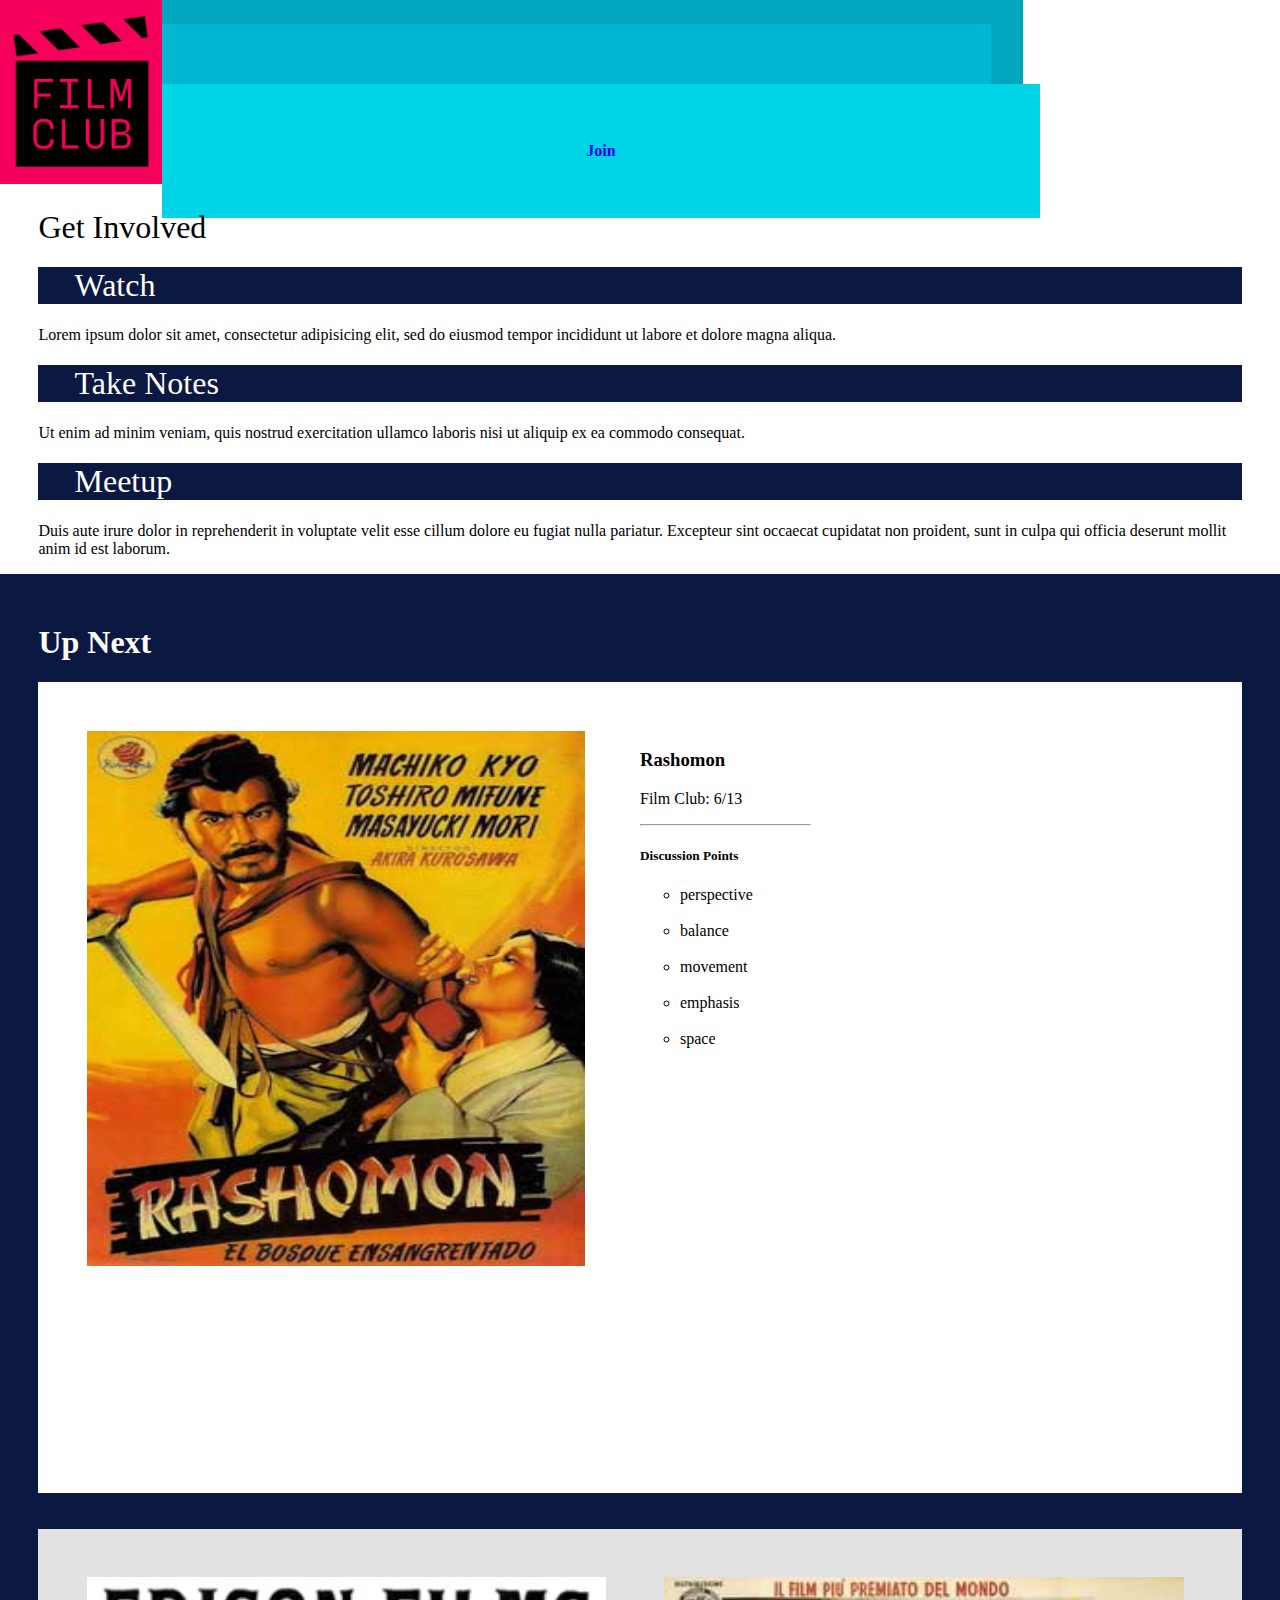
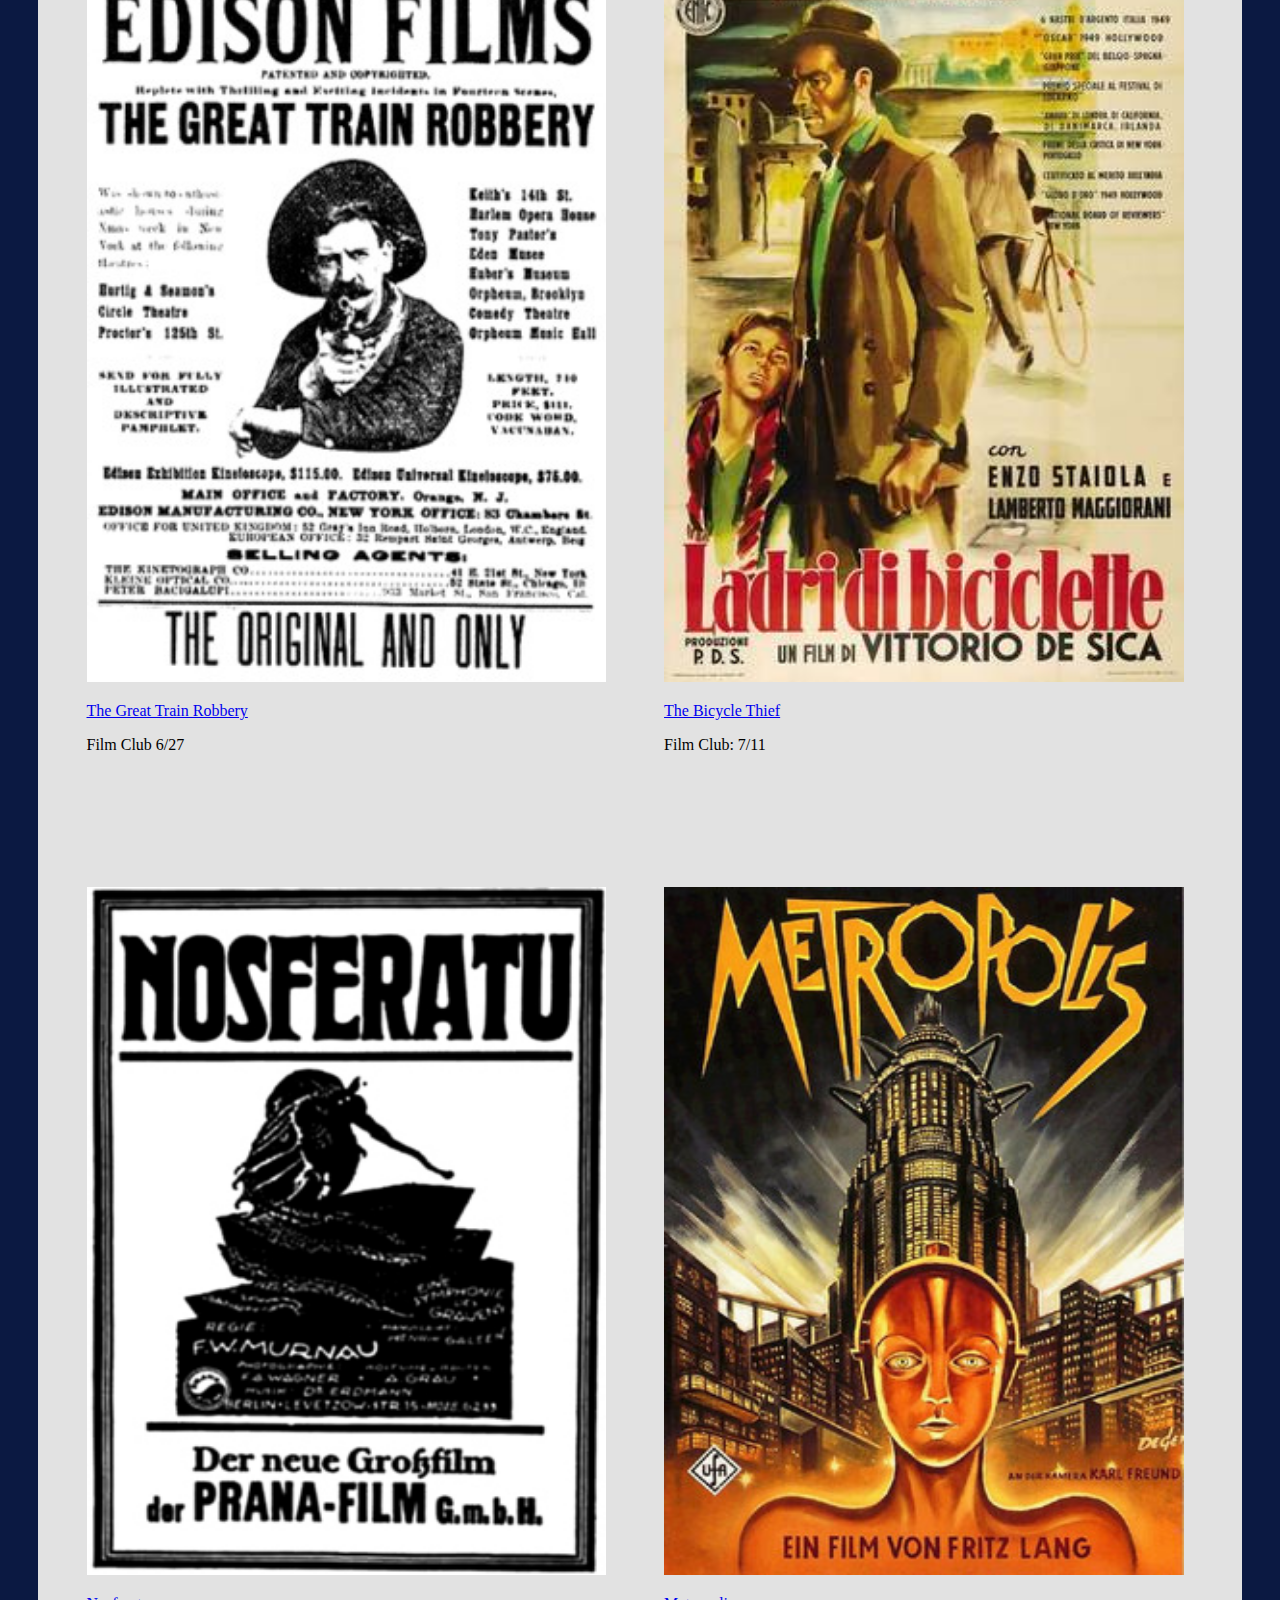
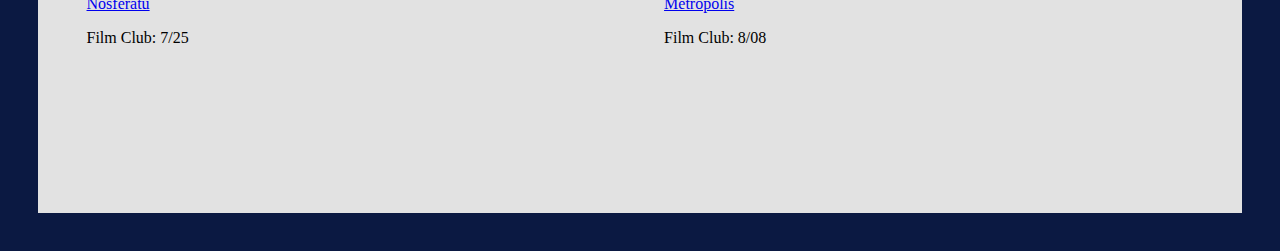
==== Home/index.html @ 7253b0dd "added metropolis img and text" ====
<!DOCTYPE html>
<html>
  <head>
    <meta charset="utf-8">
    <title>Film Club</title>
    <link rel="stylesheet" type="text/css" href="home.css">
  </head>
  <body>
    <nav class="main-nav">
      <div class=logo>
        <img id="logo-main" src="../images/filmclub.png">
      </div>
      <div class="nav-titles">
        <h4><a id="home" href="#">Home</a></h4>
        <h4><a id="calendar" href="#">Calendar</a></h4>
        <h4><a id="join" href="#">Join</a></h4>
      </div>
    </nav>
    <div class="get-involved">
      <h1 id="title">Get Involved</h1>
      <div class="get-involved-watch">
        <h1>Watch</h1>
        <p>Lorem ipsum dolor sit amet, consectetur adipisicing elit, sed do eiusmod tempor incididunt ut labore et dolore magna aliqua.</p>
      </div>
      <div class="get-involved-take-notes">
        <h1>Take Notes</h1>
        <p>Ut enim ad minim veniam, quis nostrud exercitation ullamco laboris nisi ut aliquip ex ea commodo consequat.</p>
      </div>
      <div class="get-involved-meetup">
        <h1>Meetup</h1>
        <p>Duis aute irure dolor in reprehenderit in voluptate velit esse cillum dolore eu fugiat nulla pariatur. Excepteur sint occaecat cupidatat non proident, sunt in culpa qui officia deserunt mollit anim id est laborum.</p>
      </div>
    </div>
    <div class="up-next">
    <h1>Up Next</h1>
      <div class="rashomon">
        <div class="rashomon-img">
          <img src="../images/rashomon-poster.jpg">
        </div>
        <div class="rashomon-txt">
          <h3>Rashomon</h3>
          <p>Film Club: 6/13</p>
          <hr>
          <h5>Discussion Points</h5>
          <ul>
            <li>perspective</li><br>
            <li>balance</li><br>
            <li>movement</li><br>
            <li>emphasis</li><br>
            <li>space</li>
          <ul>
        </div>
      </div>
      <div class="other-films">
        <div class="train-robbery">
          <img src="../images/great-train-poster.jpg">
          <p><a href="#">The Great Train Robbery</a></p>
          <p>Film Club 6/27</p>
        </div>
        <div class="bicycle-thief">
          <img src="../images/bicycle-thief-poster.jpg">
          <p><a href="#">The Bicycle Thief</a></p>
          <p>Film Club: 7/11</p>
        </div>
        <div class="nosferatu">
          <img src="../images/nosferatu-poster.jpg">
          <p><a href="#">Nosferatu</a></p>
          <p>Film Club: 7/25</p>
        </div>
        <div class="metropolis">
          <img src="../images/metropolis-poster.jpg">
          <p><a href="#">Metropolis</a></p>
          <p>Film Club: 8/08</p>
        </div>
      </div>
    </div>
  </body>
</html>
---- Home/home.css ----
body {
  margin: 0px;
}

.main-nav {
  display: flex;
  height: 25%;
}

.nav-titles {
  width: 65%;
  display: flex;
  flex-direction: column;
  height: 100%;
}

.nav-titles a {
  text-decoration: none;
  width: 100%;
  height: 33%;
}

#home {
  background-color: #00A5BF;
  padding: 7% 49.3%;
}

#calendar {
  background-color: #00B7D3;
  padding: 7% 46%;
  max-height: 15px;
}

#join {
  background-color: #00D5E7;
  padding: 7% 51%;
}

#logo-main {
  background-color: #F5005B;
  padding: 10% 8%;
  height: 80.%;
  width: 84%;
}

#title {
  background-color: white;
  color: black;
  padding: 0%;
}
.get-involved {
  margin-left: 3%;
  margin-right: 3%
}

.get-involved h1 {
  background-color: #0B1942;
  color: #FFFFFF;
  font-weight: normal;
  padding-left: 3%;
}

.up-next {
  background-color: #0B1942;
  padding: 3%;
}

.up-next h1 {
  color: white;
  margin-top: 1%;
}

.rashomon {
  display: flex;
  background-color: white;
  padding: 4%;
}

.rashomon-txt {
  margin-left: 5%;
}

.rashomon-img {
  width: 45%;

}

.rashomon-img > img {
  height: 75%;
  width: 100%;
}

hr {
  width: 150%;
}

ul li {
  list-style-type: circle;
}

.other-films {
  padding: 4%;
  background-color: #E2E2E2;
  margin-top: 3%;
  margin-right: 0px;
  display: flex;
  flex-basis: 40%;
  flex-wrap: wrap;
  width: auto;
  padding-right: 0px;
  padding-bottom: 8%;
}

.train-robbery {
  width: 45%;
  margin-right: 2.5%;
  margin-bottom: 7%;
}

.train-robbery img {
  height: 85%;
  width: 100%;
}

.bicycle-thief {
  width: 45%;
  margin-left: 2.5%;
  margin-bottom: 7%;
}
.bicycle-thief img {
  height: 85%;
  width: 100%;
}

.nosferatu {
  width: 45%;
  margin-right: 2.5%;
}

.nosferatu img {
  height: 83%;
  width: 100%;
}

.metropolis {
  width: 45%;
  margin-left: 2.5%;
}

.metropolis img {
  height: 83%;
  width: 100%;
}
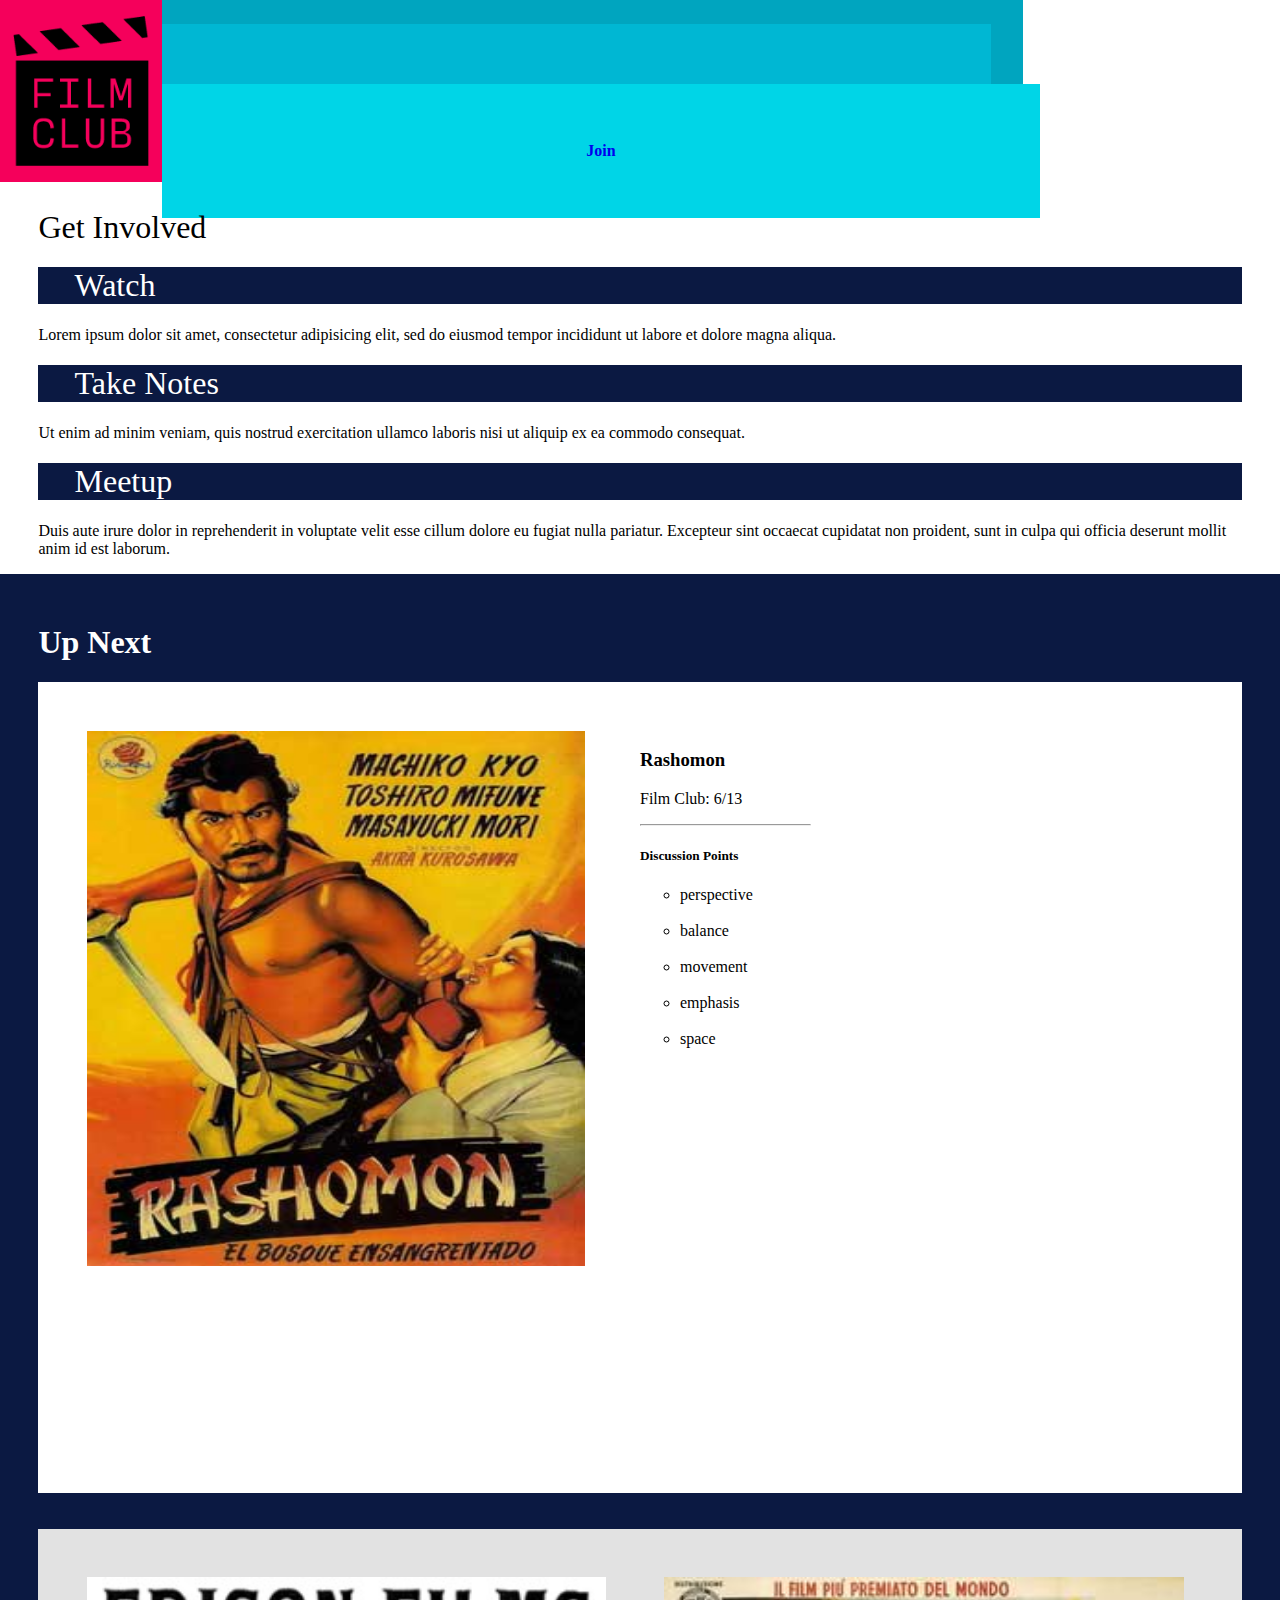
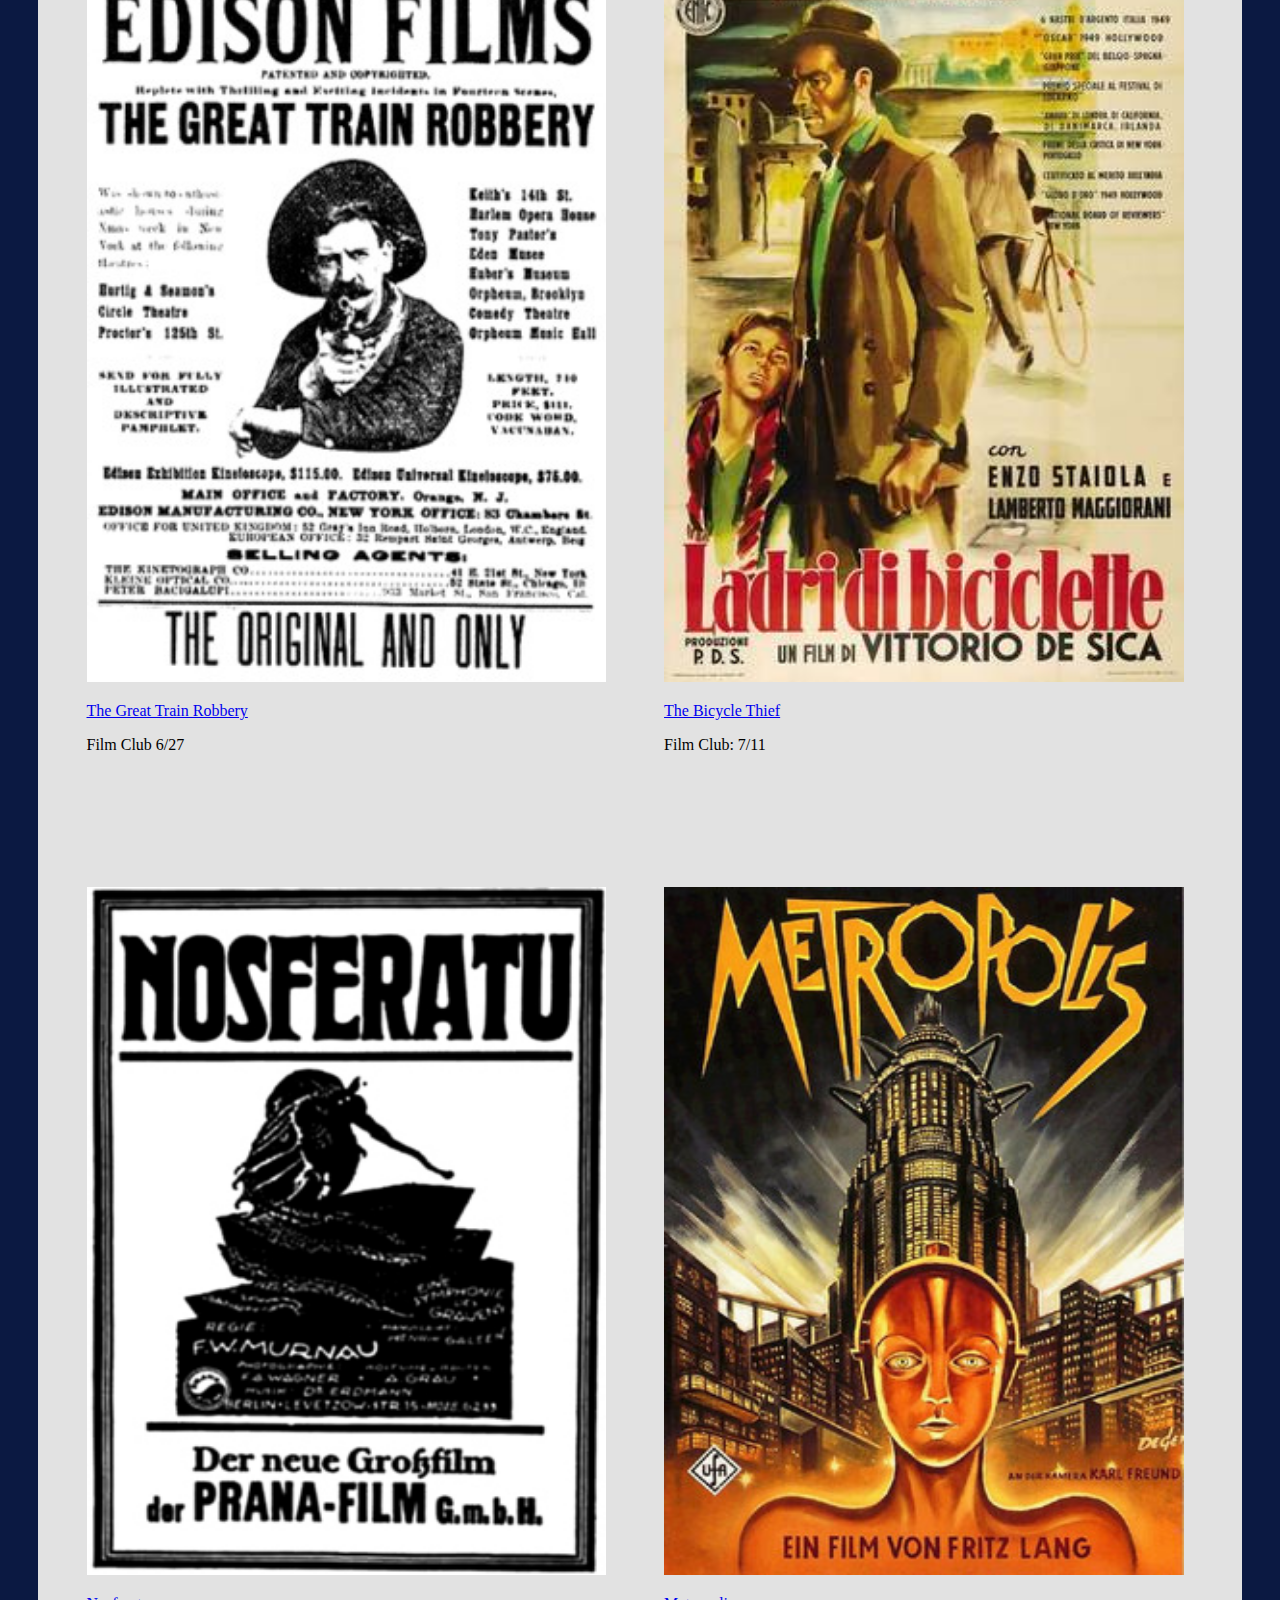
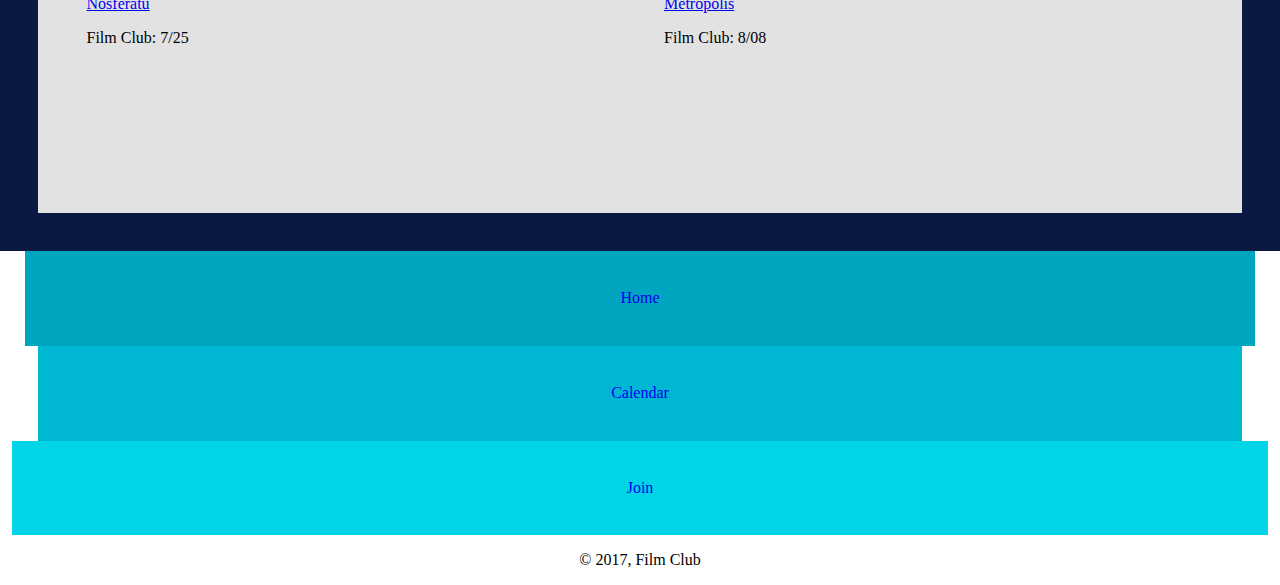
==== commit f010d867: "finished home mobile page" ====
--- a/Home/index.html
+++ b/Home/index.html
@@ -74,5 +74,11 @@
         </div>
       </div>
     </div>
+    <footer class="home-footer">
+      <a id="home-footer" href="#">Home</a>
+      <a id="calendar-footer" href="#">Calendar</a>
+      <a id="join-footer" href="#">Join</a>
+      <p class="copyright">© 2017, Film Club</p>
+    </footer>
   </body>
 </html>
--- a/Home/home.css
+++ b/Home/home.css
@@ -39,7 +39,7 @@
 #logo-main {
   background-color: #F5005B;
   padding: 10% 8%;
-  height: 80.%;
+  height: 80%;
   width: 84%;
 }
 
@@ -50,7 +50,7 @@
 }
 .get-involved {
   margin-left: 3%;
-  margin-right: 3%
+  margin-right: 3%;
 }
 
 .get-involved h1 {
@@ -151,3 +151,28 @@
   height: 83%;
   width: 100%;
 }
+
+.home-footer {
+  display: flex;
+  flex-direction: column;
+  align-items: center;
+}
+
+.home-footer a {
+  text-decoration: none;
+}
+
+#home-footer {
+  background-color: #00A5BF;
+  padding: 3% 46.5%;
+}
+
+#calendar-footer {
+  background-color: #00B7D3;
+  padding: 3% 44.8%;
+}
+
+#join-footer {
+  background-color: #00D5E7;
+  padding: 3% 48%;
+}
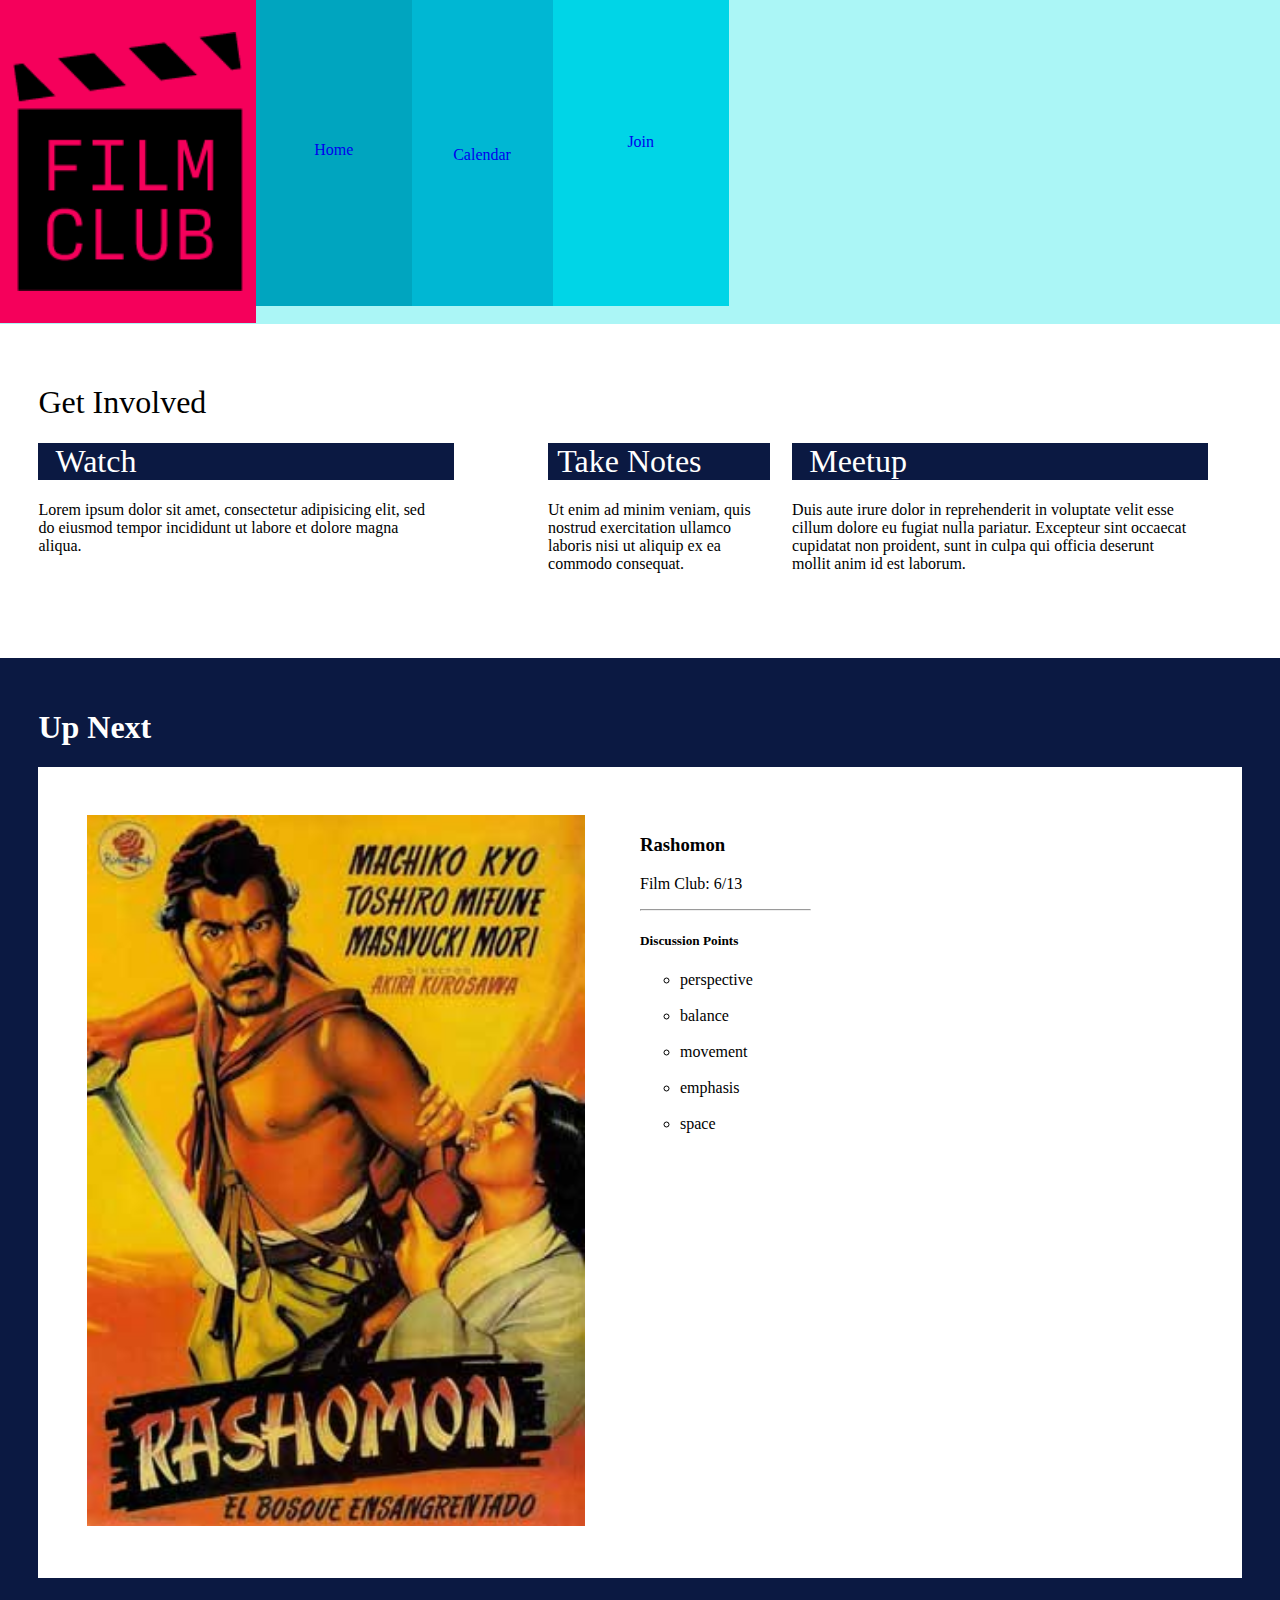
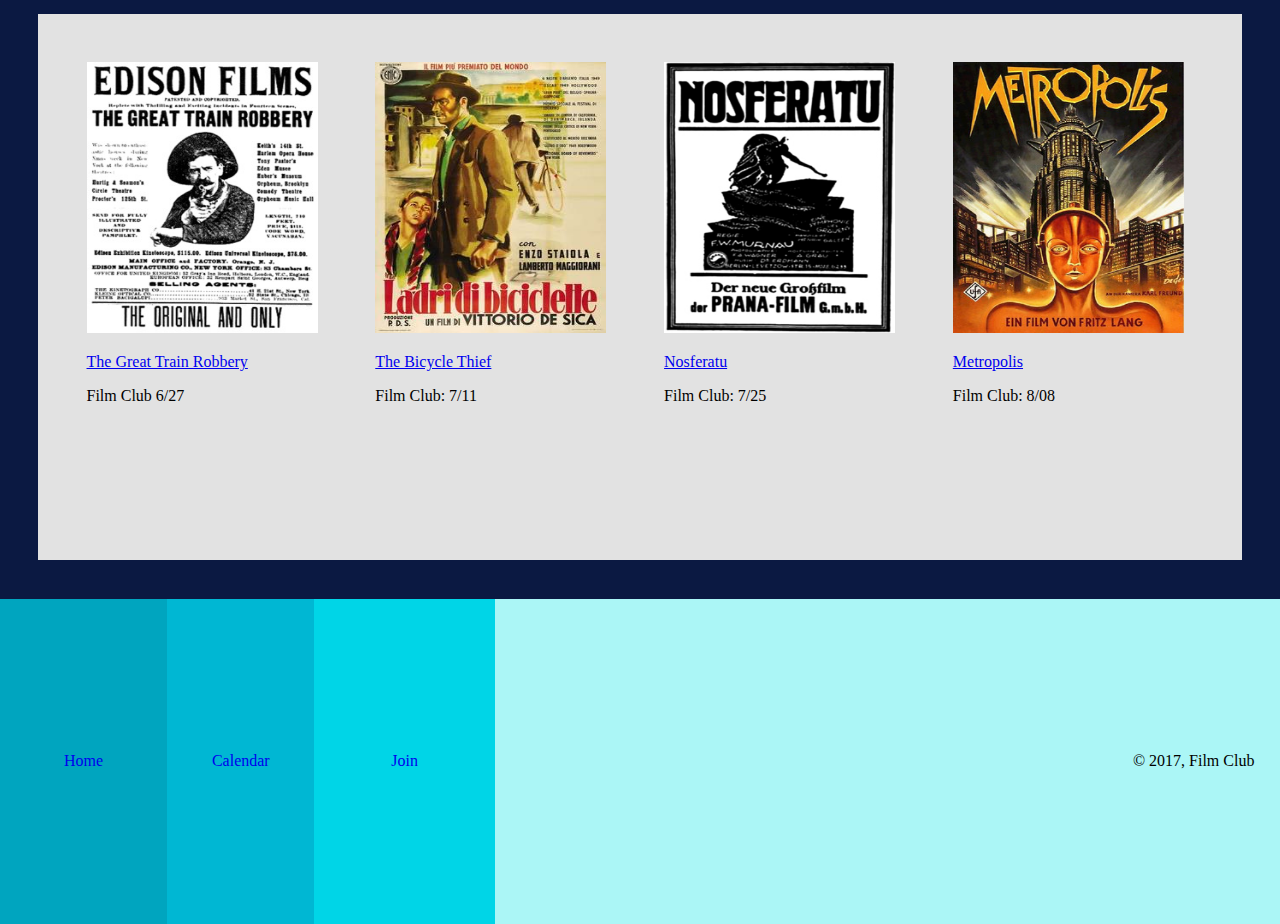
==== commit 6f944494: "finished tablet home page" ====
--- a/Home/index.html
+++ b/Home/index.html
@@ -11,24 +11,26 @@
         <img id="logo-main" src="../images/filmclub.png">
       </div>
       <div class="nav-titles">
-        <h4><a id="home" href="#">Home</a></h4>
-        <h4><a id="calendar" href="#">Calendar</a></h4>
-        <h4><a id="join" href="#">Join</a></h4>
+        <a id="home" href="#">Home</a>
+        <a id="calendar" href="#">Calendar</a>
+        <a id="join" href="#">Join</a>
       </div>
     </nav>
     <div class="get-involved">
       <h1 id="title">Get Involved</h1>
-      <div class="get-involved-watch">
-        <h1>Watch</h1>
-        <p>Lorem ipsum dolor sit amet, consectetur adipisicing elit, sed do eiusmod tempor incididunt ut labore et dolore magna aliqua.</p>
-      </div>
-      <div class="get-involved-take-notes">
-        <h1>Take Notes</h1>
-        <p>Ut enim ad minim veniam, quis nostrud exercitation ullamco laboris nisi ut aliquip ex ea commodo consequat.</p>
-      </div>
-      <div class="get-involved-meetup">
-        <h1>Meetup</h1>
-        <p>Duis aute irure dolor in reprehenderit in voluptate velit esse cillum dolore eu fugiat nulla pariatur. Excepteur sint occaecat cupidatat non proident, sunt in culpa qui officia deserunt mollit anim id est laborum.</p>
+      <div class="get-involved-txt">
+        <div class="get-involved-watch">
+          <h1>Watch</h1>
+          <p>Lorem ipsum dolor sit amet, consectetur adipisicing elit, sed do eiusmod tempor incididunt ut labore et dolore magna aliqua.</p>
+        </div>
+        <div class="get-involved-take-notes">
+          <h1>Take Notes</h1>
+          <p>Ut enim ad minim veniam, quis nostrud exercitation ullamco laboris nisi ut aliquip ex ea commodo consequat.</p>
+        </div>
+        <div class="get-involved-meetup">
+          <h1>Meetup</h1>
+          <p>Duis aute irure dolor in reprehenderit in voluptate velit esse cillum dolore eu fugiat nulla pariatur. Excepteur sint occaecat cupidatat non proident, sunt in culpa qui officia deserunt mollit anim id est laborum.</p>
+        </div>
       </div>
     </div>
     <div class="up-next">
--- a/Home/home.css
+++ b/Home/home.css
@@ -4,20 +4,22 @@
 
 .main-nav {
   display: flex;
-  height: 25%;
+  /*width: 50%;*/
+  /*height: 25%;*/
 }
 
 .nav-titles {
   width: 65%;
   display: flex;
   flex-direction: column;
+  justify-content: center;
   height: 100%;
 }
 
 .nav-titles a {
   text-decoration: none;
-  width: 100%;
-  height: 33%;
+  /*width: 100%;
+  height: 100%;*/
 }
 
 #home {
@@ -88,6 +90,7 @@
 .rashomon-img > img {
   height: 75%;
   width: 100%;
+  object-fit: contain;
 }
 
 hr {
@@ -176,3 +179,171 @@
   background-color: #00D5E7;
   padding: 3% 48%;
 }
+
+.copyright {
+  background-color: #ABF6F6;
+  padding: 7% 37%;
+  width: 28%;
+  margin-top: 0px;
+  margin-bottom: 0px;
+}
+
+@media screen and (min-width: 544px) {
+  .main-nav {
+    /*display: flex;
+    /*width: 50%;*/
+    /*height: 25%;*/
+    background-color: #ABF6F6;
+  }
+
+  .nav-titles {
+    display: flex;
+    height: 100%;
+    flex-direction: row;
+    justify-content: flex-start;
+  }
+
+  .logo {
+    width: 20%;
+  }
+
+
+  #home {
+    background-color: #00A5BF;
+    padding: 17% 7%;
+  }
+
+  #calendar {
+    background-color: #00B7D3;
+    padding: 17.5% 5%;
+    max-height: 15px;
+  }
+
+  #join {
+    background-color: #00D5E7;
+    padding: 16% 9%;
+  }
+
+  #logo-main {
+    background-color: #F5005B;
+    padding: 12.5% 5%;
+    height: 80%;
+    width: 90%;
+    border: 0px;
+}
+
+.get-involved-txt {
+  display: flex;
+  flex-basis: 25%;
+  justify-content: space-around;
+}
+
+.get-involved h1 {
+  /*margin: 0% 7%;*/
+  width: 70%;
+  margin-right: -5%;
+}
+
+.get-involved p {
+  /*margin: 0% 7%;*/
+  width: 70%;
+  margin-right: -5%;
+  margin-bottom: 15%;
+}
+
+#title {
+  margin-top: 5%;
+  margin-bottom: 0px;
+}
+
+.get-involved-watch {
+  margin-right: -5%;
+  width: 110%;
+}
+
+.get-involved-meetup {
+  width: 110%;
+  margin-right: -10%;
+}
+
+.get-involved-take-notes {
+  margin-right: -5%;
+}
+
+.rashomon-img {
+  height: 100%;
+}
+
+.other-films {
+  display: flex;
+  flex-wrap: nowrap;
+  padding-bottom: 0px;
+}
+
+.bicycle-thief {
+  width: 50%;
+}
+
+.bicycle-thief img {
+  height: 65%;
+  width: 100%;
+}
+
+.train-robbery {
+  width: 50%
+}
+
+.train-robbery img {
+  height: 65%;
+}
+
+.nosferatu {
+  width: 50%;
+  margin-left: 5%;
+  margin-bottom: 7%;
+}
+.nosferatu img {
+  height: 65%;
+  width: 100%;
+}
+
+.metropolis {
+  width: 50%;
+  margin-left: 2.5%;
+  margin-bottom: 7%;
+  margin-right: 5%;
+}
+.metropolis img {
+  height: 65%;
+  width: 100%;
+}
+
+.home-footer {
+  display: flex;
+  flex-direction: row;
+}
+
+#home-footer {
+  background-color: #00A5BF;
+  padding: 12% 5%;
+  height: 100%;
+}
+
+#calendar-footer {
+  background-color: #00B7D3;
+  padding: 12% 3.5%;
+}
+
+#join-footer {
+  background-color: #00D5E7;
+  padding: 12% 6%;
+}
+
+.copyright {
+  background-color: #ABF6F6;
+  /*padding: 12% 15%;*/
+  width: 100%;
+  text-align: right;
+  padding: 12% 2%;
+  height: 100%;
+}
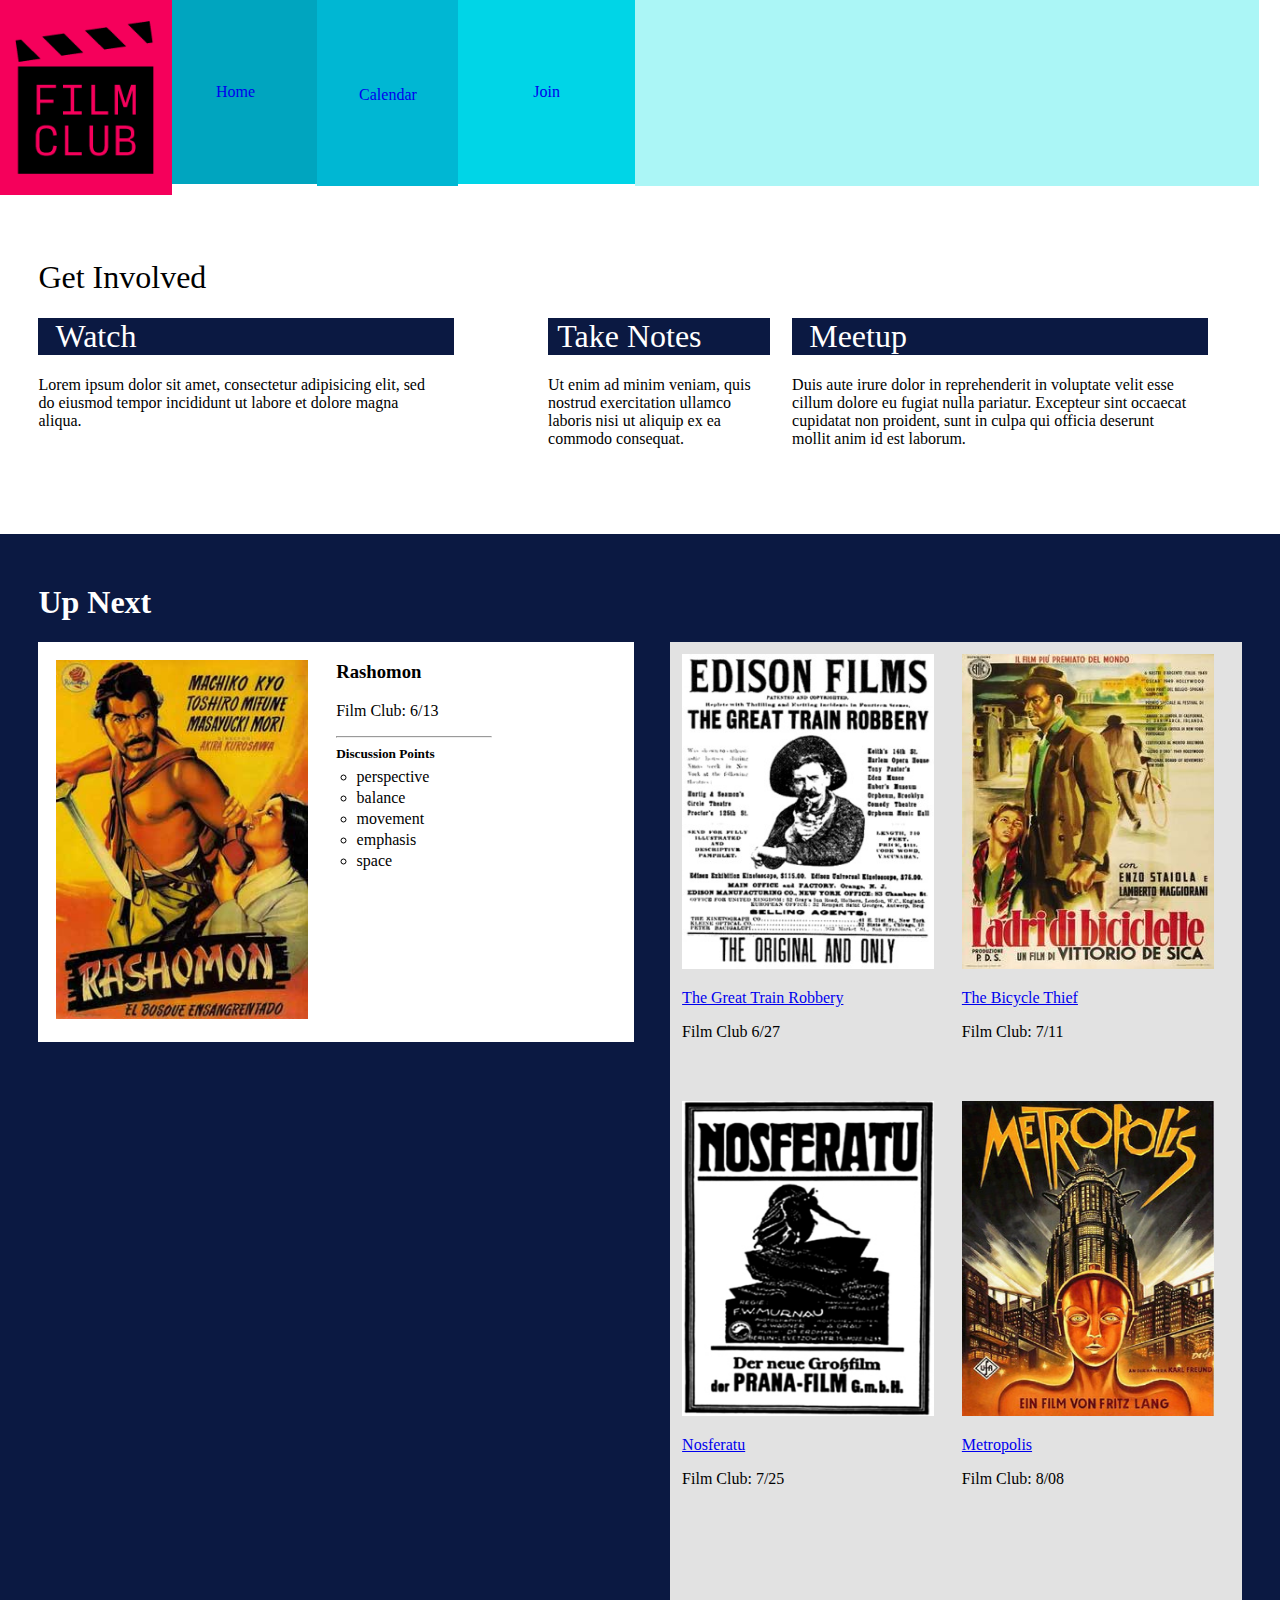
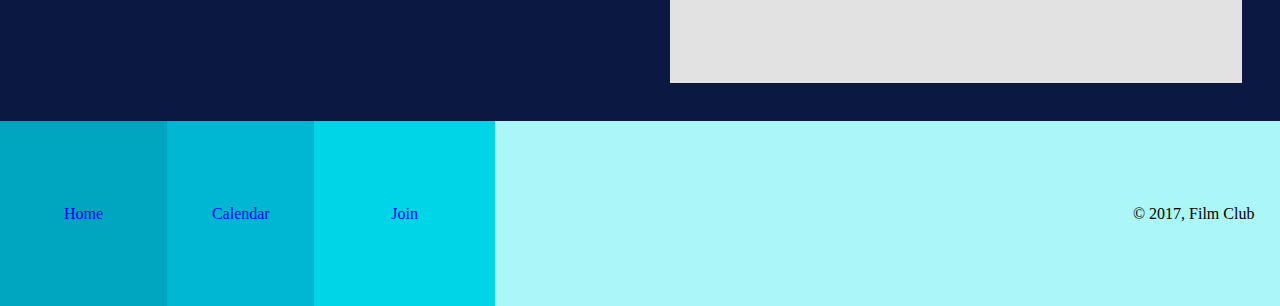
==== commit e8f4d49c: "finished home at all sizes" ====
--- a/Home/index.html
+++ b/Home/index.html
@@ -14,6 +14,7 @@
         <a id="home" href="#">Home</a>
         <a id="calendar" href="#">Calendar</a>
         <a id="join" href="#">Join</a>
+        <div id="light-blue"></div>
       </div>
     </nav>
     <div class="get-involved">
@@ -35,44 +36,46 @@
     </div>
     <div class="up-next">
     <h1>Up Next</h1>
-      <div class="rashomon">
-        <div class="rashomon-img">
-          <img src="../images/rashomon-poster.jpg">
+      <div class="rashomon-flex">
+        <div class="rashomon">
+          <div class="rashomon-img">
+            <img src="../images/rashomon-poster.jpg">
+          </div>
+          <div class="rashomon-txt">
+            <h3>Rashomon</h3>
+            <p>Film Club: 6/13</p>
+            <hr>
+            <h5>Discussion Points</h5>
+            <ul>
+              <li>perspective</li><br>
+              <li>balance</li><br>
+              <li>movement</li><br>
+              <li>emphasis</li><br>
+              <li>space</li>
+            <ul>
+          </div>
         </div>
-        <div class="rashomon-txt">
-          <h3>Rashomon</h3>
-          <p>Film Club: 6/13</p>
-          <hr>
-          <h5>Discussion Points</h5>
-          <ul>
-            <li>perspective</li><br>
-            <li>balance</li><br>
-            <li>movement</li><br>
-            <li>emphasis</li><br>
-            <li>space</li>
-          <ul>
-        </div>
-      </div>
-      <div class="other-films">
-        <div class="train-robbery">
-          <img src="../images/great-train-poster.jpg">
-          <p><a href="#">The Great Train Robbery</a></p>
-          <p>Film Club 6/27</p>
-        </div>
-        <div class="bicycle-thief">
-          <img src="../images/bicycle-thief-poster.jpg">
-          <p><a href="#">The Bicycle Thief</a></p>
-          <p>Film Club: 7/11</p>
-        </div>
-        <div class="nosferatu">
-          <img src="../images/nosferatu-poster.jpg">
-          <p><a href="#">Nosferatu</a></p>
-          <p>Film Club: 7/25</p>
-        </div>
-        <div class="metropolis">
-          <img src="../images/metropolis-poster.jpg">
-          <p><a href="#">Metropolis</a></p>
-          <p>Film Club: 8/08</p>
+        <div class="other-films">
+          <div class="train-robbery">
+            <img src="../images/great-train-poster.jpg">
+            <p><a href="#">The Great Train Robbery</a></p>
+            <p>Film Club 6/27</p>
+          </div>
+          <div class="bicycle-thief">
+            <img src="../images/bicycle-thief-poster.jpg">
+            <p><a href="#">The Bicycle Thief</a></p>
+            <p>Film Club: 7/11</p>
+          </div>
+          <div class="nosferatu">
+            <img src="../images/nosferatu-poster.jpg">
+            <p><a href="#">Nosferatu</a></p>
+            <p>Film Club: 7/25</p>
+          </div>
+          <div class="metropolis">
+            <img src="../images/metropolis-poster.jpg">
+            <p><a href="#">Metropolis</a></p>
+            <p>Film Club: 8/08</p>
+          </div>
         </div>
       </div>
     </div>
--- a/Home/home.css
+++ b/Home/home.css
@@ -190,46 +190,55 @@
 
 @media screen and (min-width: 544px) {
   .main-nav {
-    /*display: flex;
-    /*width: 50%;*/
-    /*height: 25%;*/
-    background-color: #ABF6F6;
+    background-color: white;
   }
 
   .nav-titles {
     display: flex;
-    height: 100%;
+    /*height: 100%;*/
     flex-direction: row;
     justify-content: flex-start;
   }
 
   .logo {
-    width: 20%;
+    width: 12%;
+    height: 12%;
   }
 
 
   #home {
     background-color: #00A5BF;
-    padding: 17% 7%;
+    padding: 10% 7.5%;
+    height: 100%;
   }
 
   #calendar {
     background-color: #00B7D3;
-    padding: 17.5% 5%;
-    max-height: 15px;
+    padding: 10.3% 5%;
+    height: 100%;
   }
 
   #join {
     background-color: #00D5E7;
-    padding: 16% 9%;
+    padding: 10% 9%;
+    height: 100%;
+  }
+
+  #light-blue {
+    background-color: #ABF6F6;
+    width: 100%;
+    padding-right: 75%;
   }
 
   #logo-main {
     background-color: #F5005B;
-    padding: 12.5% 5%;
-    height: 80%;
-    width: 90%;
+    padding: 13.5% 12%;
+    height: 100%;
+    width: 94%;
     border: 0px;
+    margin-right: 3%;
+    position: relative;
+    right: 2%;
 }
 
 .get-involved-txt {
@@ -347,3 +356,170 @@
   padding: 12% 2%;
   height: 100%;
 }
+
+@media screen and (min-width: 768px) {
+  .main-nav {
+    background-color: white;
+  }
+
+  .nav-titles {
+    display: flex;
+    /*height: 100%;*/
+    flex-direction: row;
+    justify-content: flex-start;
+  }
+
+  .logo {
+    width: 12%;
+    height: 12%;
+  }
+
+
+  #home {
+    background-color: #00A5BF;
+    padding: 10% 7.5%;
+    height: 100%;
+  }
+
+  #calendar {
+    background-color: #00B7D3;
+    padding: 10.3% 5%;
+    height: 100%;
+  }
+
+  #join {
+    background-color: #00D5E7;
+    padding: 10% 9%;
+    height: 100%;
+  }
+
+  #light-blue {
+    background-color: #ABF6F6;
+    width: 100%;
+    padding-right: 75%;
+  }
+
+  #logo-main {
+    background-color: #F5005B;
+    padding: 13.5% 12%;
+    height: 100%;
+    width: 90%;
+    border: 0px;
+    margin-right: 3%;
+    position: relative;
+    right: 2%;
+  }
+
+  .rashomon-flex {
+    display: flex;
+    justify-content: space-around;
+  }
+
+  .rashomon {
+    height: 100%;
+    width: 50%;
+    padding: 1.5%;
+  }
+
+  .rashomon-txt h3 {
+    margin-top: 1%;
+  }
+
+  .rashomon-txt h5 {
+    margin-top: 1%;
+    margin-bottom: 0%;
+  }
+
+  .rashomon-txt ul {
+    line-height: 65%;
+    margin-top: 10%;
+    padding-left: 20%;
+  }
+
+  .other-films {
+    padding: 4%;
+    background-color: #E2E2E2;
+    margin-left: 3%;
+    margin-top: 0%;
+    display: flex;
+    flex-basis: 50%;
+    flex-wrap: wrap;
+    width: auto;
+    padding: 0% 0% 8% 1%;
+  }
+
+  .train-robbery {
+    width: 45%;
+    margin-right: 2.5%;
+    margin-bottom: 0%;
+    margin-top: 2%;
+  }
+
+  .bicycle-thief {
+    width: 45%;
+    margin-left: 2.5%;
+    margin-bottom: 0%;
+    margin-top: 2%;
+  }
+  .bicycle-thief img {
+    height: 70.5%;
+    width: 100%;
+  }
+
+  .train-robbery img {
+    height: 70.5%;
+    width: 100%;
+  }
+
+  .nosferatu {
+    width: 45%;
+    margin-right: 2.5%;
+    margin-left: 0%;
+  }
+
+  .nosferatu img {
+    height: 70.5%;
+    width: 100%;
+  }
+
+  .metropolis {
+    width: 45%;
+    margin-left: 2.5%;
+  }
+
+  .metropolis img {
+    height: 70.5%;
+    width: 100%;
+  }
+
+  .home-footer {
+    display: flex;
+    flex-direction: row;
+    align-items: flex-start;
+  }
+
+  #home-footer {
+    background-color: #00A5BF;
+    padding: 6.5% 5%;
+    height: 100%;
+  }
+
+  #calendar-footer {
+    background-color: #00B7D3;
+    padding: 6.5% 3.5%;
+  }
+
+  #join-footer {
+    background-color: #00D5E7;
+    padding: 6.5% 6%;
+  }
+
+  .copyright {
+    background-color: #ABF6F6;
+    /*padding: 12% 15%;*/
+    width: 100%;
+    text-align: right;
+    padding: 6.5% 2%;
+    height: 100%;
+  }
+}
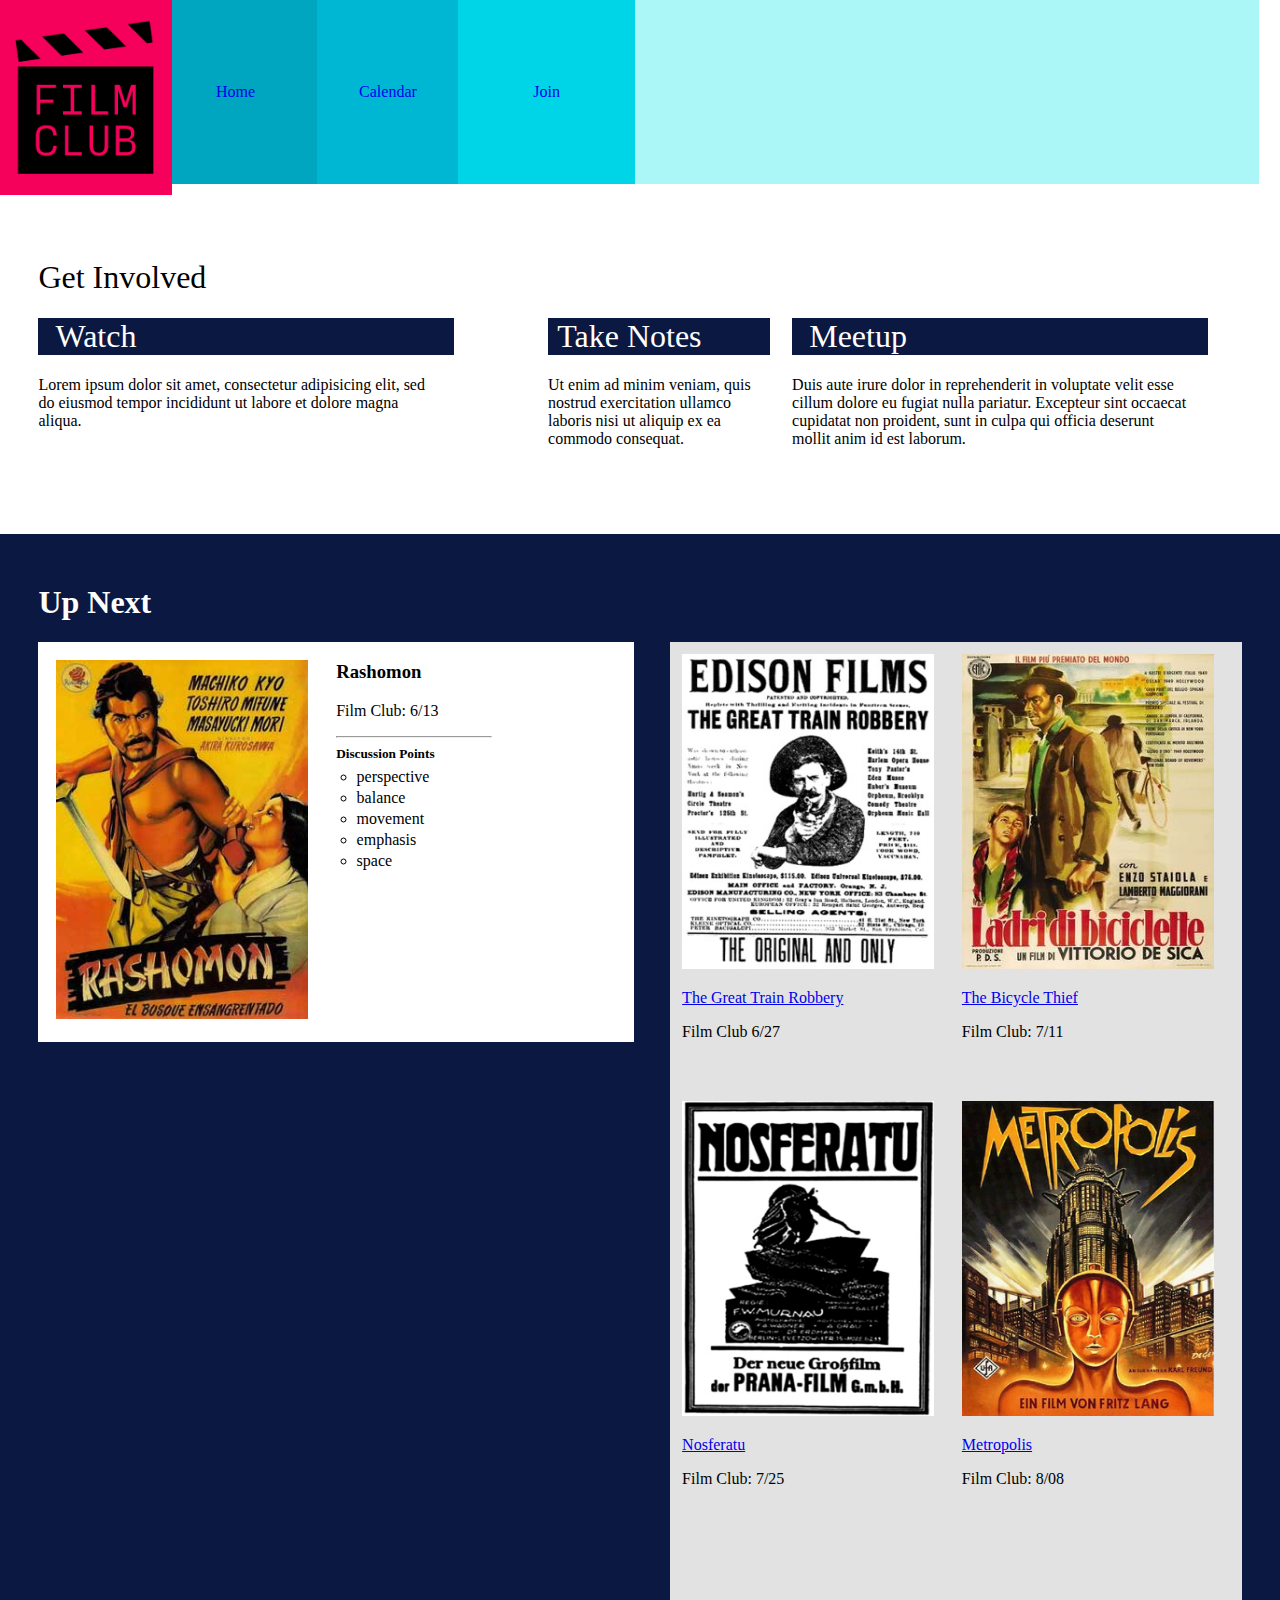
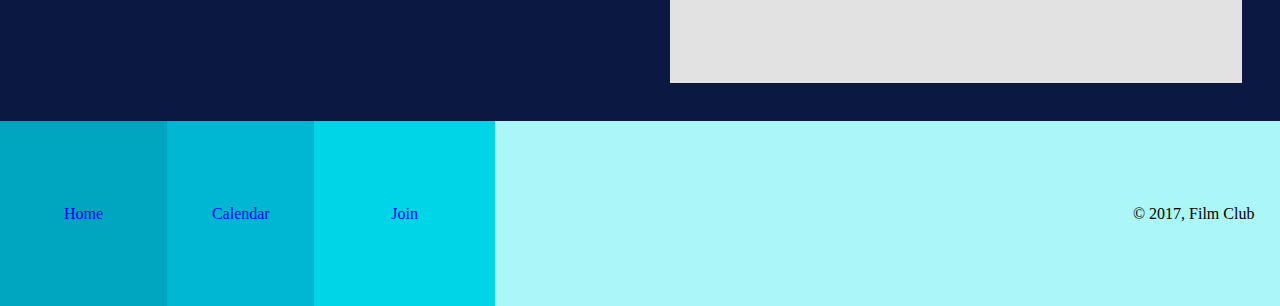
==== commit eeeeaa6b: "finished mobile join page" ====
--- a/Home/index.html
+++ b/Home/index.html
@@ -11,9 +11,9 @@
         <img id="logo-main" src="../images/filmclub.png">
       </div>
       <div class="nav-titles">
-        <a id="home" href="#">Home</a>
-        <a id="calendar" href="#">Calendar</a>
-        <a id="join" href="#">Join</a>
+        <a id="home" href="./home/index.html">Home</a>
+        <a id="calendar" href="../Calendar/index.html">Calendar</a>
+        <a id="join" href="../Join/index.html">Join</a>
         <div id="light-blue"></div>
       </div>
     </nav>
--- a/Home/home.css
+++ b/Home/home.css
@@ -24,23 +24,22 @@
 
 #home {
   background-color: #00A5BF;
-  padding: 7% 49.3%;
+  padding: 7% 53.3%;
 }
 
 #calendar {
   background-color: #00B7D3;
-  padding: 7% 46%;
-  max-height: 15px;
+  padding: 7% 53.3%;
 }
 
 #join {
   background-color: #00D5E7;
-  padding: 7% 51%;
+  padding: 7% 53.3%;
 }
 
 #logo-main {
   background-color: #F5005B;
-  padding: 10% 8%;
+  padding: 11.2% 8%;
   height: 80%;
   width: 84%;
 }
@@ -188,6 +187,111 @@
   margin-bottom: 0px;
 }
 
+/*Calendar CSS*/
+
+#meetup-calendar {
+  margin-left: 5%;
+  color: #0B1942;
+}
+
+.june-calendar {
+  background-color: #0B1942
+}
+
+.june-title {
+  margin-left: 5%;
+  padding-top: 5%;
+  color: white;
+}
+
+.calendar-table {
+  color: white;
+  width: 100%;
+}
+
+.calendar-table tr {
+  line-height: 450%;
+}
+
+.calendar-table td {
+  color: #0B1942;
+  background-color: white;
+  width: 5%;
+  line-height: 300%;
+}
+
+td p {
+  background-color: #0B1942;
+  color: white;
+  width: 45%;
+  text-align: center;
+  line-height: 170%;
+  margin: -2% 10% 60% -1%;
+}
+
+.second-row td:nth-child(6) {
+  background-color: #F5005B;
+}
+
+.fourth-row td:nth-child(6) {
+  background-color: #F5005B;
+}
+
+/*Join CSS*/
+form {
+  margin-left: 3%;
+}
+
+.join-film-club {
+  margin-left: 3%;
+}
+
+fieldset {
+  border: none;
+  padding-left: 0%;
+}
+
+#profile-placeholder {
+  border-radius: 50%;
+  width: 70%;
+  margin-left: 14%;
+}
+
+#name {
+  width: 100%;
+  padding: 1% 0%;
+}
+
+#email {
+  width: 100%;
+  padding: 1% 0%;
+}
+
+#password {
+  width: 100%;
+  padding: 1% 0%;
+}
+
+#confirm-password {
+  width: 100%;
+  padding: 1% 0%;
+}
+
+#additional-input {
+  width: 100%;
+  line-height: 200%;
+}
+
+#submit-button {
+  background-color: #F5005B;
+  border: none;
+  line-height: 400%;
+}
+
+.textarea {
+  margin-bottom: 8%;
+}
+
 @media screen and (min-width: 544px) {
   .main-nav {
     background-color: white;
@@ -214,7 +318,7 @@
 
   #calendar {
     background-color: #00B7D3;
-    padding: 10.3% 5%;
+    padding: 10% 5%;
     height: 100%;
   }
 
@@ -330,22 +434,23 @@
 .home-footer {
   display: flex;
   flex-direction: row;
+  align-items: flex-start;
 }
 
 #home-footer {
   background-color: #00A5BF;
-  padding: 12% 5%;
+  padding: 6.5% 5%;
   height: 100%;
 }
 
 #calendar-footer {
   background-color: #00B7D3;
-  padding: 12% 3.5%;
+  padding: 6.5% 3.5%;
 }
 
 #join-footer {
   background-color: #00D5E7;
-  padding: 12% 6%;
+  padding: 6.5% 6%;
 }
 
 .copyright {
@@ -353,7 +458,7 @@
   /*padding: 12% 15%;*/
   width: 100%;
   text-align: right;
-  padding: 12% 2%;
+  padding: 6.5% 2%;
   height: 100%;
 }
 
@@ -383,7 +488,7 @@
 
   #calendar {
     background-color: #00B7D3;
-    padding: 10.3% 5%;
+    padding: 10% 5%;
     height: 100%;
   }
 
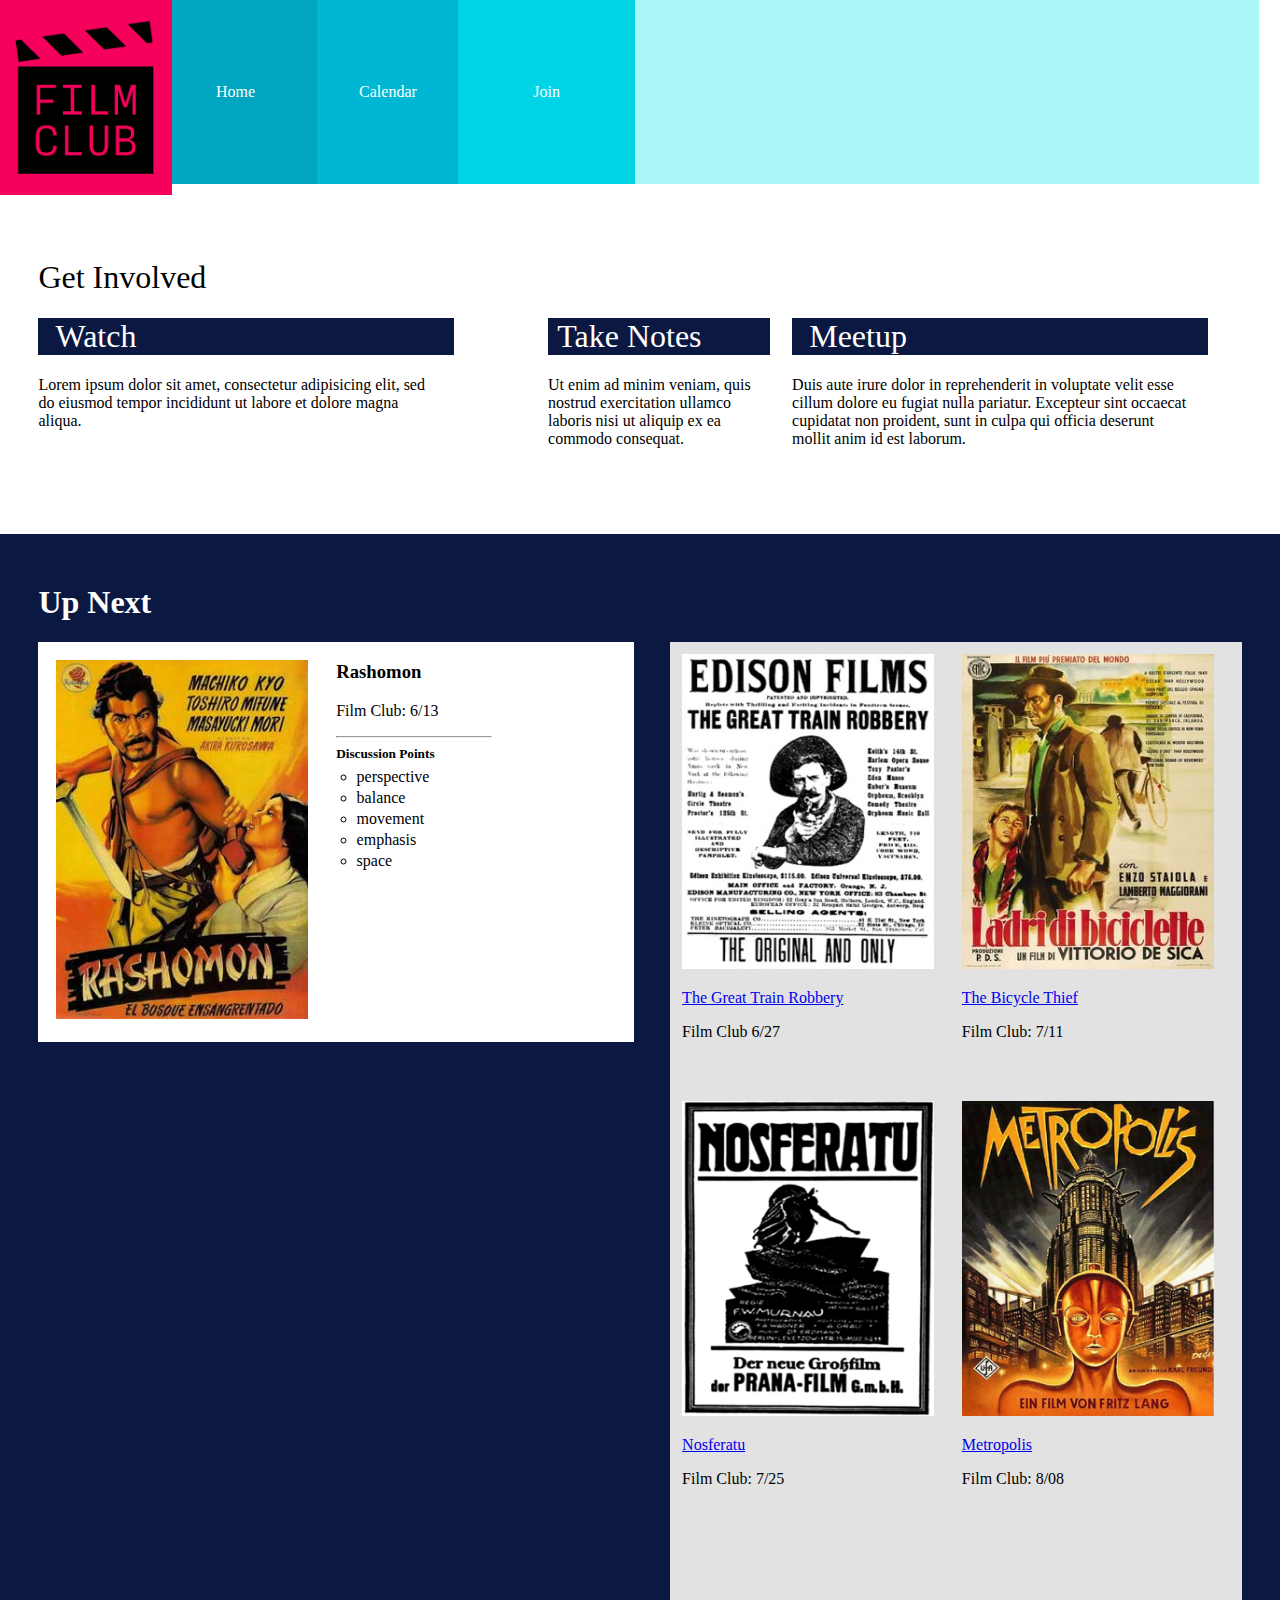
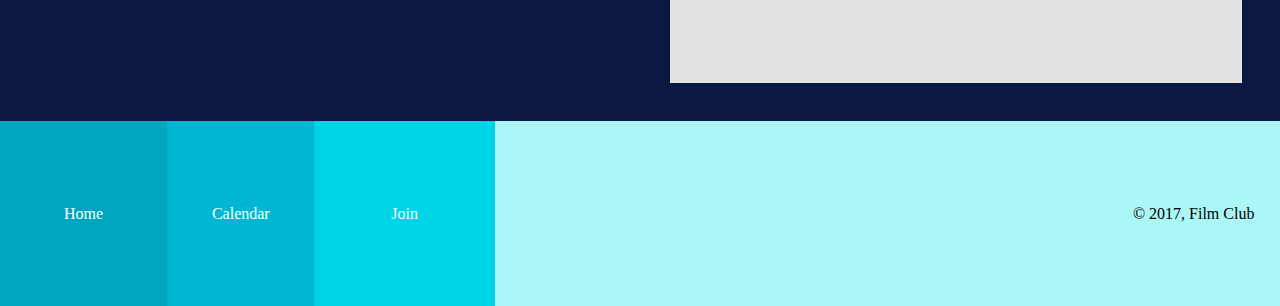
==== commit 41a30ec8: "turning in for checkup" ====
--- a/Home/index.html
+++ b/Home/index.html
@@ -11,7 +11,7 @@
         <img id="logo-main" src="../images/filmclub.png">
       </div>
       <div class="nav-titles">
-        <a id="home" href="./home/index.html">Home</a>
+        <a id="home" href="./index.html">Home</a>
         <a id="calendar" href="../Calendar/index.html">Calendar</a>
         <a id="join" href="../Join/index.html">Join</a>
         <div id="light-blue"></div>
--- a/Home/home.css
+++ b/Home/home.css
@@ -4,8 +4,6 @@
 
 .main-nav {
   display: flex;
-  /*width: 50%;*/
-  /*height: 25%;*/
 }
 
 .nav-titles {
@@ -20,6 +18,7 @@
   text-decoration: none;
   /*width: 100%;
   height: 100%;*/
+  color: white;
 }
 
 #home {
@@ -167,16 +166,19 @@
 #home-footer {
   background-color: #00A5BF;
   padding: 3% 46.5%;
+  color: white;
 }
 
 #calendar-footer {
   background-color: #00B7D3;
   padding: 3% 44.8%;
+  color: white;
 }
 
 #join-footer {
   background-color: #00D5E7;
   padding: 3% 48%;
+  color: white;
 }
 
 .copyright {
@@ -286,6 +288,7 @@
   background-color: #F5005B;
   border: none;
   line-height: 400%;
+  color: white;
 }
 
 .textarea {
@@ -461,6 +464,89 @@
   padding: 6.5% 2%;
   height: 100%;
 }
+
+/*Join CSS*/
+
+.profile-picture {
+  width: 45%;
+}
+
+.basic-info {
+  width: 45%;
+}
+
+#profile-placeholder {
+  width: 100%;
+  margin-left: 0%;
+  margin-top: 10%;
+}
+
+#name {
+  width: 100%;
+  padding: 1% 0%;
+}
+
+#email {
+  width: 100%;
+  padding: 1% 0%;
+  margin-bottom: 20%;
+}
+
+#password {
+  width: 100%;
+  padding: 1% 0%;
+}
+
+#confirm-password {
+  width: 100%;
+  padding: 1% 0%;
+}
+
+.picture-and-user-info {
+  display: flex;
+}
+
+.action-adventure {
+  display: flex;
+}
+
+.comedy-drama {
+  display: flex;
+}
+
+.fantasy-historical {
+  display: flex;
+}
+
+.horror-mystery {
+  display: flex;
+}
+
+.romance-science {
+  display: flex;
+}
+
+#adventure {
+  margin-left: 40%;
+}
+
+#drama {
+  margin-left: 38.4%;
+}
+
+#historical {
+  margin-left: 39%;
+}
+
+#mystery {
+  margin-left: 39.9%;
+}
+
+#science-fiction {
+  margin-left: 38%;
+}
+
+
 
 @media screen and (min-width: 768px) {
   .main-nav {
@@ -627,4 +713,36 @@
     padding: 6.5% 2%;
     height: 100%;
   }
-}
+
+  /*Join CSS*/
+
+.password-confirm-pwd {
+  margin-top: -292px;
+  margin-left: 280px;
+  width: 500px;
+  height: 100%;
+}
+
+  #name {
+    width: 30%;
+    padding: 1% 0%;
+  }
+
+  #email {
+    width: 30%;
+    padding: 1% 0%;
+    margin-bottom: 20%;
+  }
+
+  #password {
+    width: 50%;
+    padding: 1.5% 0%;
+
+  }
+
+  #confirm-password {
+    width: 50%;
+    padding: 1.5% 0%;
+  }
+
+}
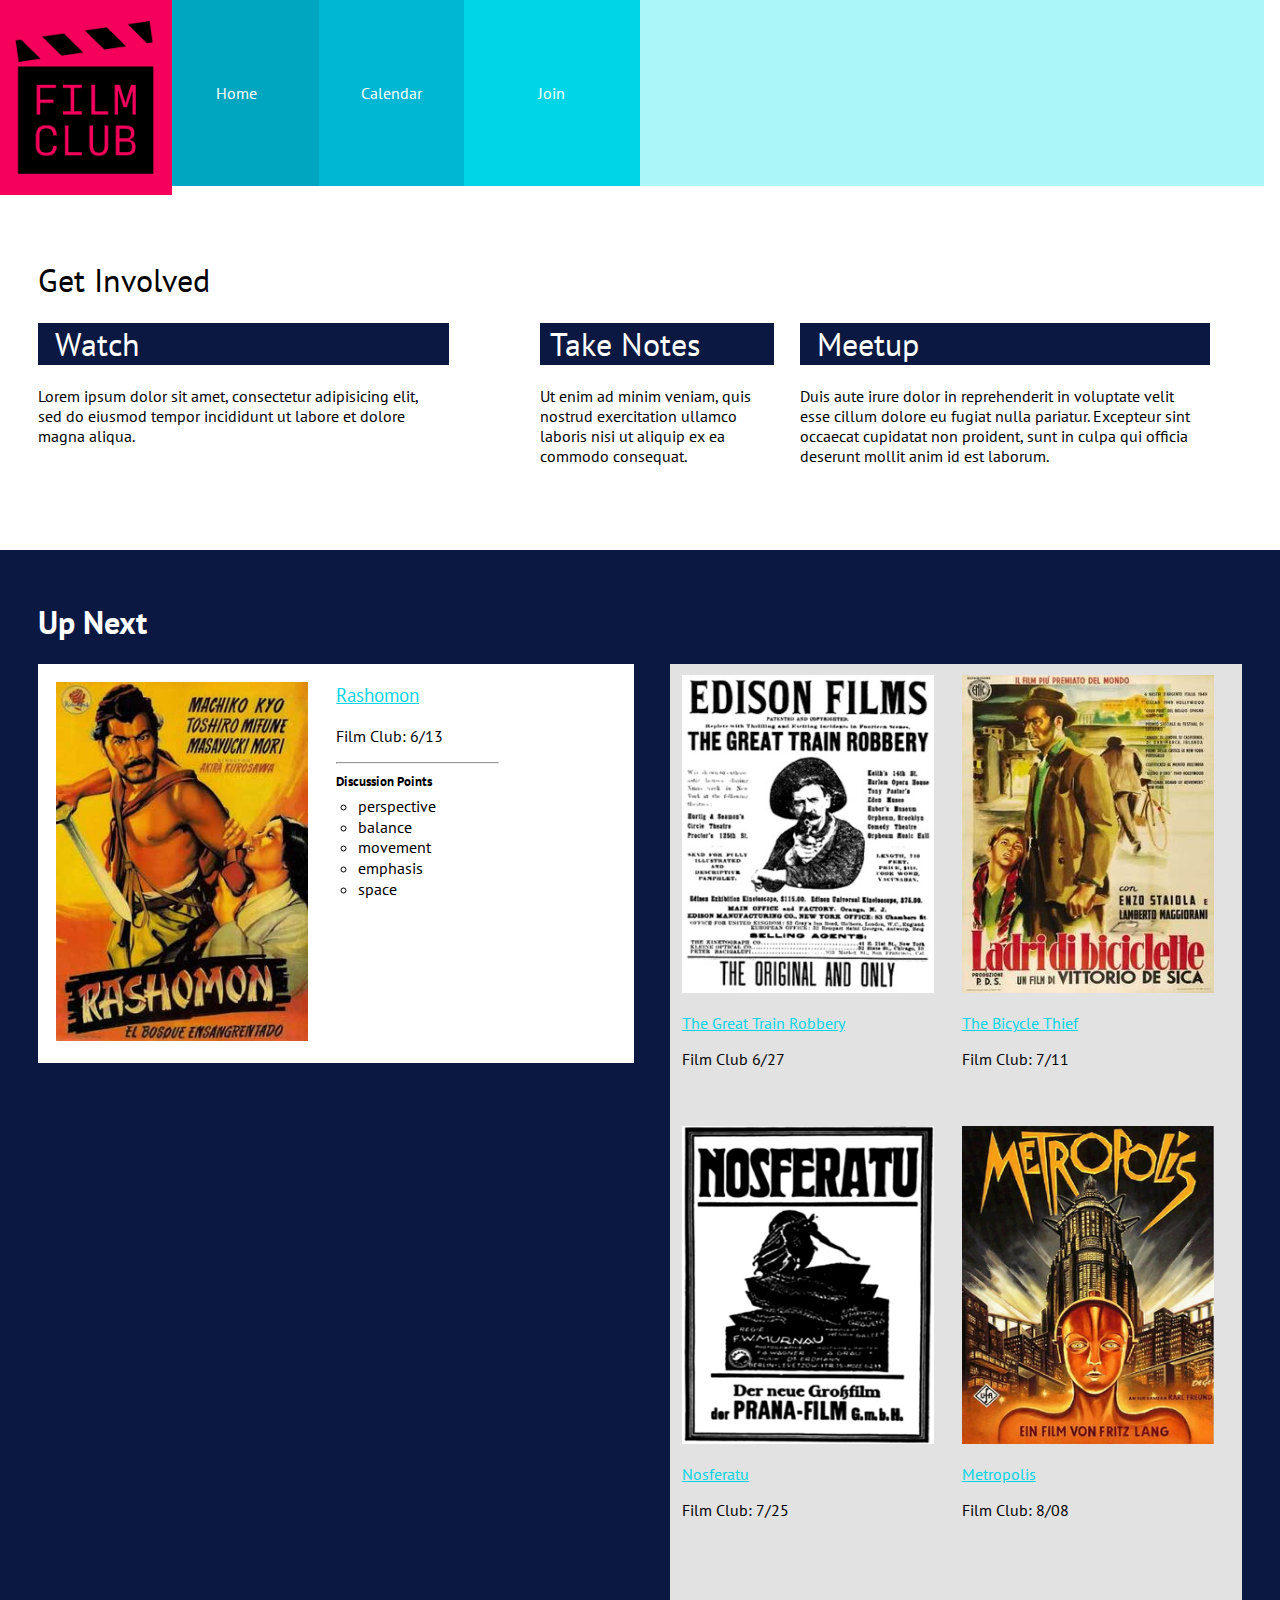
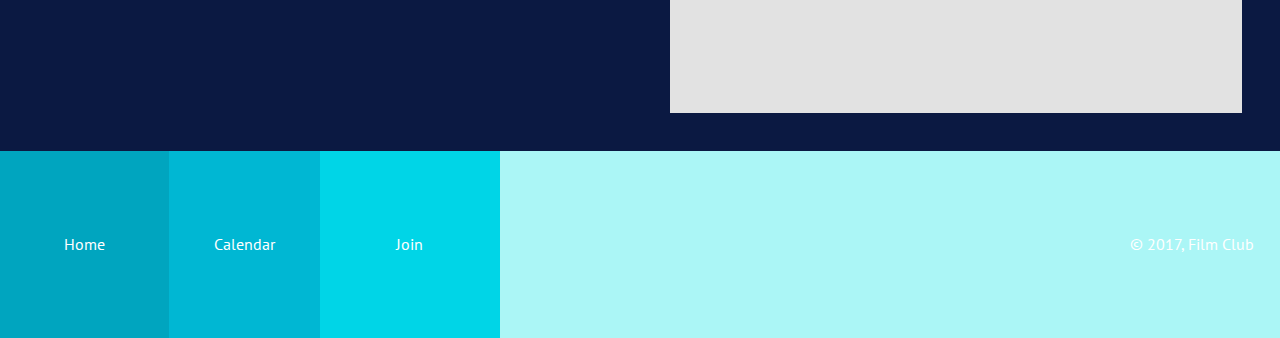
==== commit fd6b5ca6: "final commit" ====
--- a/Home/index.html
+++ b/Home/index.html
@@ -4,11 +4,13 @@
     <meta charset="utf-8">
     <title>Film Club</title>
     <link rel="stylesheet" type="text/css" href="home.css">
+    <link href="https://fonts.googleapis.com/css?family=PT+Sans:400,700" rel="stylesheet">
   </head>
   <body>
     <nav class="main-nav">
       <div class=logo>
-        <img id="logo-main" src="../images/filmclub.png">
+      <img id="logo-main" src="../images/filmclub.png" alt="film-club-logo">
+
       </div>
       <div class="nav-titles">
         <a id="home" href="./index.html">Home</a>
@@ -39,10 +41,10 @@
       <div class="rashomon-flex">
         <div class="rashomon">
           <div class="rashomon-img">
-            <img src="../images/rashomon-poster.jpg">
+            <img src="../images/rashomon-poster.jpg" alt="rashomon_poster">
           </div>
           <div class="rashomon-txt">
-            <h3>Rashomon</h3>
+            <h3><a href = "https://www.youtube.com/watch?v=7QTrx3YNz7A&t=8s">Rashomon</a></h3>
             <p>Film Club: 6/13</p>
             <hr>
             <h5>Discussion Points</h5>
@@ -57,23 +59,23 @@
         </div>
         <div class="other-films">
           <div class="train-robbery">
-            <img src="../images/great-train-poster.jpg">
-            <p><a href="#">The Great Train Robbery</a></p>
+            <img src="../images/great-train-poster.jpg" alt="train_robbery_poster">
+            <p><a href="https://www.youtube.com/watch?v=zuto7qWrplc">The Great Train Robbery</a></p>
             <p>Film Club 6/27</p>
           </div>
           <div class="bicycle-thief">
-            <img src="../images/bicycle-thief-poster.jpg">
-            <p><a href="#">The Bicycle Thief</a></p>
+            <img src="../images/bicycle-thief-poster.jpg" alt="bicycle_thief_poster">
+            <p><a href="https://www.youtube.com/watch?v=H3jnzXX9mXs">The Bicycle Thief</a></p>
             <p>Film Club: 7/11</p>
           </div>
           <div class="nosferatu">
-            <img src="../images/nosferatu-poster.jpg">
-            <p><a href="#">Nosferatu</a></p>
+            <img src="../images/nosferatu-poster.jpg" alt="nosferatu_poster">
+            <p><a href="https://www.youtube.com/watch?v=FC6jFoYm3xs">Nosferatu</a></p>
             <p>Film Club: 7/25</p>
           </div>
           <div class="metropolis">
-            <img src="../images/metropolis-poster.jpg">
-            <p><a href="#">Metropolis</a></p>
+            <img src="../images/metropolis-poster.jpg" alt="metropolis_poster">
+            <p><a href=""Metropolis": https://www.youtube.com/watch?v=Q0NzALRJifI">Metropolis</a></p>
             <p>Film Club: 8/08</p>
           </div>
         </div>
--- a/Home/home.css
+++ b/Home/home.css
@@ -1,5 +1,6 @@
 body {
   margin: 0px;
+  font-family: 'PT Sans', sans-serif;
 }
 
 .main-nav {
@@ -16,9 +17,8 @@
 
 .nav-titles a {
   text-decoration: none;
-  /*width: 100%;
-  height: 100%;*/
   color: white;
+  cursor: pointer;
 }
 
 #home {
@@ -69,6 +69,11 @@
   color: white;
   margin-top: 1%;
 }
+.up-next a {
+  color: #00D5E7;
+  font-weight: normal;
+  cursor: pointer;
+}
 
 .rashomon {
   display: flex;
@@ -161,24 +166,23 @@
 
 .home-footer a {
   text-decoration: none;
+  color: white;
+  cursor: pointer;
 }
 
 #home-footer {
   background-color: #00A5BF;
   padding: 3% 46.5%;
-  color: white;
 }
 
 #calendar-footer {
   background-color: #00B7D3;
   padding: 3% 44.8%;
-  color: white;
 }
 
 #join-footer {
   background-color: #00D5E7;
   padding: 3% 48%;
-  color: white;
 }
 
 .copyright {
@@ -187,6 +191,7 @@
   width: 28%;
   margin-top: 0px;
   margin-bottom: 0px;
+  color: white;
 }
 
 /*Calendar CSS*/
@@ -289,6 +294,7 @@
   border: none;
   line-height: 400%;
   color: white;
+  cursor: pointer;
 }
 
 .textarea {
@@ -302,7 +308,6 @@
 
   .nav-titles {
     display: flex;
-    /*height: 100%;*/
     flex-direction: row;
     justify-content: flex-start;
   }
@@ -355,13 +360,11 @@
 }
 
 .get-involved h1 {
-  /*margin: 0% 7%;*/
   width: 70%;
   margin-right: -5%;
 }
 
 .get-involved p {
-  /*margin: 0% 7%;*/
   width: 70%;
   margin-right: -5%;
   margin-bottom: 15%;
@@ -458,7 +461,6 @@
 
 .copyright {
   background-color: #ABF6F6;
-  /*padding: 12% 15%;*/
   width: 100%;
   text-align: right;
   padding: 6.5% 2%;
@@ -473,6 +475,7 @@
 
 .basic-info {
   width: 45%;
+  padding-left: 5%;
 }
 
 #profile-placeholder {
@@ -506,44 +509,15 @@
   display: flex;
 }
 
-.action-adventure {
-  display: flex;
-}
-
-.comedy-drama {
-  display: flex;
-}
-
-.fantasy-historical {
-  display: flex;
-}
-
-.horror-mystery {
-  display: flex;
-}
-
-.romance-science {
-  display: flex;
-}
-
-#adventure {
-  margin-left: 40%;
-}
-
-#drama {
-  margin-left: 38.4%;
-}
-
-#historical {
-  margin-left: 39%;
-}
-
-#mystery {
-  margin-left: 39.9%;
-}
-
-#science-fiction {
-  margin-left: 38%;
+.genres {
+  display: flex;
+  flex-wrap: wrap;
+  width: 100%;
+}
+.genres div {
+  display: flex;
+  width: 40%;
+  margin-right: 0px;
 }
 
 
@@ -555,7 +529,6 @@
 
   .nav-titles {
     display: flex;
-    /*height: 100%;*/
     flex-direction: row;
     justify-content: flex-start;
   }
@@ -707,7 +680,6 @@
 
   .copyright {
     background-color: #ABF6F6;
-    /*padding: 12% 15%;*/
     width: 100%;
     text-align: right;
     padding: 6.5% 2%;
@@ -716,33 +688,22 @@
 
   /*Join CSS*/
 
-.password-confirm-pwd {
-  margin-top: -292px;
-  margin-left: 280px;
-  width: 500px;
-  height: 100%;
-}
-
-  #name {
+  .basic-info {
+    display: flex;
+    width: 100%;
+  }
+
+  .name-email {
+    width: 40%;
+  }
+
+  .password-confirm-pwd {
+    width: 40%;
+    margin-left: 5%;
+  }
+
+  .genres div {
     width: 30%;
-    padding: 1% 0%;
-  }
-
-  #email {
-    width: 30%;
-    padding: 1% 0%;
-    margin-bottom: 20%;
-  }
-
-  #password {
-    width: 50%;
-    padding: 1.5% 0%;
-
-  }
-
-  #confirm-password {
-    width: 50%;
-    padding: 1.5% 0%;
-  }
-
-}
+  }
+
+}
